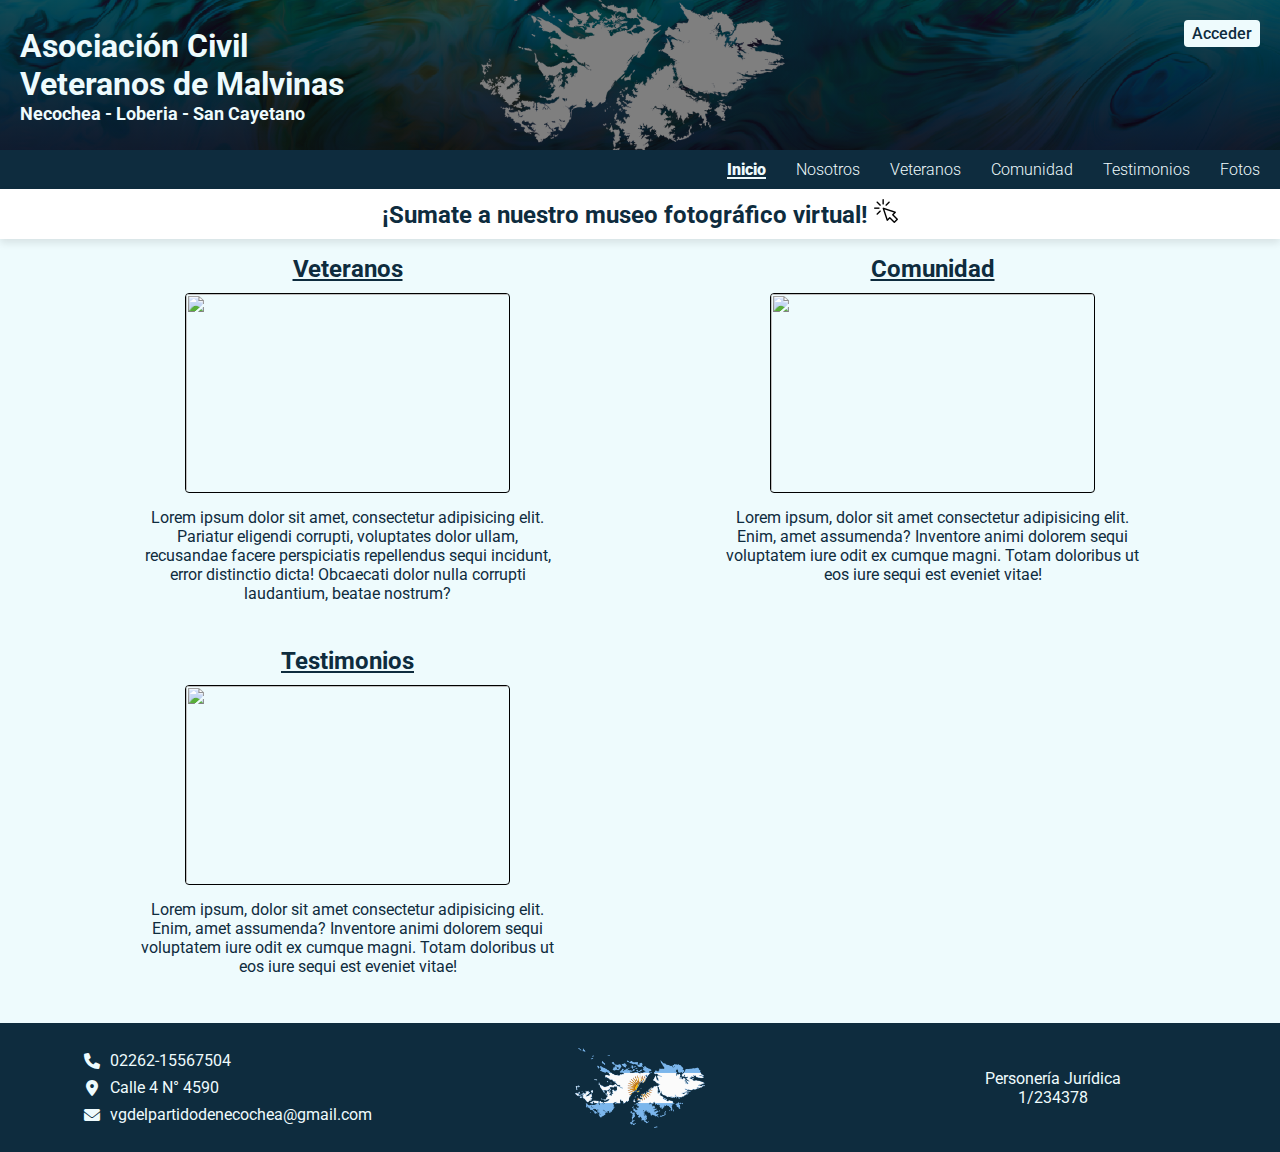
==== index.html @ 57d14de6 "Agregada flecha desplazamiento y links e iconos de banner" ====
<!DOCTYPE html>
<html>

<head>
    <meta charset='utf-8'>
    <meta http-equiv='X-UA-Compatible' content='IE=edge'>
    <title>Centro Veteranos de Malvinas</title>
    <meta name='viewport' content='width=device-width, initial-scale=1'>
    <link rel='stylesheet' type='text/css' media='screen' href='main.css'>
    <script src="script.js"></script>
    <link
        href="https://fonts.googleapis.com/css2?family=Roboto:ital,wght@0,100;0,300;0,400;0,500;0,700;0,900;1,100;1,300;1,400;1,500;1,700;1,900&display=swap"
        rel="stylesheet">
    <link href="https://cdnjs.cloudflare.com/ajax/libs/font-awesome/6.0.0/css/all.min.css" rel="stylesheet">
</head>

<body>
    <header>
        <div class="titulo">
            <h1>Asociación Civil Veteranos de Malvinas</h1>
            <h2>Necochea - Loberia - San Cayetano</h2>
        </div>

        <button id="btn-acceder">Acceder</button>
        <button id="btn-salir">Cerrar sesión</button>
    </header>

    <nav class="navbar div-oscuro">
        <ul>
            <li class="selected">
                <a href="index.html">Inicio</a>
            </li>

            <li>
                <a href="pages/nosotros.html">Nosotros</a>
            </li>

            <li>
                <a href="pages/veteranos.html">Veteranos</a>
            </li>

            <li>
                <a href="pages/comunidad.html">Comunidad</a>
            </li>

            <li>
                <a href="pages/testimonios.html">Testimonios</a>
            </li>

            <li>
                <a href="pages/fotos.html">Fotos</a>
            </li>
        </ul>
    </nav>

    <div class="banner">
        <a href="pages/fotos.html">
        <div class="marquee">
            <span>¡Sumate a nuestro museo fotográfico virtual! <img src="icons/click.png" alt=""></span>
        </div>
        </a>
    </div>

    <main class="main-inicio">
        <section class="section-inicio">
            <a href="pages/veteranos.html">
                <h2>Veteranos</h2>
            </a>
            <div>
                <a href="pages/veteranos.html">
                    <img src="" alt="">
                </a>
                <p>Lorem ipsum dolor sit amet, consectetur adipisicing elit. Pariatur eligendi corrupti, voluptates
                    dolor
                    ullam, recusandae facere perspiciatis repellendus sequi incidunt, error distinctio dicta!
                    Obcaecati
                    dolor nulla corrupti laudantium, beatae nostrum?</p>
            </div>
        </section>
        <section class="section-inicio">
            <a href="pages/comunidad.html">
                <h2>Comunidad</h2>
            </a>
            <div>
                <a href="pages/comunidad.html">
                    <img src="" alt="">
                </a>
                <p>Lorem ipsum, dolor sit amet consectetur adipisicing elit. Enim, amet assumenda? Inventore animi
                    dolorem
                    sequi voluptatem iure odit ex cumque magni. Totam doloribus ut eos iure sequi est eveniet vitae!</p>
            </div>
        </section>

        <section class="section-inicio">
            <a href="pages/testimonios.html">
                <h2>Testimonios</h2>
            </a>
            <div>
                <a href="pages/testimonios.html">
                    <img src="" alt="">
                </a>
                <p>Lorem ipsum, dolor sit amet consectetur adipisicing elit. Enim, amet assumenda? Inventore animi
                    dolorem
                    sequi voluptatem iure odit ex cumque magni. Totam doloribus ut eos iure sequi est eveniet vitae!</p>
            </div>
        </section>
    </main>
    <footer class="div-oscuro">
        <ul class="footer-info">
            <li>
                <i class="fa-solid fa-phone" aria-hidden="true"></i>
                <a href="tel:0226215567504"><span class="sr-only">Teléfono:</span> 02262-15567504</a>
            </li>
            <li>
                <i class="fa-solid fa-location-dot" aria-hidden="true"></i>
                <p><span class="sr-only">Dirección:</span> Calle 4 N° 4590</p>
            </li>
            <li>
                <i class="fa-solid fa-envelope" aria-hidden="true"></i>
                <a href="mailto:vgdelpartidodenecochea@gmail.com"><span class="sr-only">Correo electrónico:</span>
                    vgdelpartidodenecochea@gmail.com</a>
            </li>
        </ul>

        <img src="./img/malvinas-argentina.png" alt="Islas Malvinas con bandera Argentina">

        <p style="align-content: center; text-align: center;">
            Personería Jurídica
            <br>
            1/234378
        </p>
    </footer>
</body>

</html>
---- main.css ----
* { margin: 0; padding: 0; }
*, *::before, *::after { box-sizing: border-box; }

input, button, textarea, select { font: inherit; }

p { text-wrap: pretty; }
h1, h2, h3, h4, h5, h6 { text-wrap: balance; }
a { text-decoration: none; color: inherit; }

img, video, svg { height: auto; max-width: 100%; object-fit: cover;}

:root{
    --bg-light: #eefbfd;
    --bg-dark: #0e2c3e;
    --text-color: #0e2c3e;
    --text-light-color: #eefbfd;
}

html {
    scroll-behavior: smooth;
}

body {
    font-family: 'Roboto', sans-serif;
    color: var(--text-color);
    background-color: var(--bg-light);
    min-height: 100dvh;
    display: flex;
    flex-direction: column;
    max-width: 1920px;
    margin: auto;
}

header {
    width: 100%;
    height: 150px;
    background: linear-gradient(rgba(0, 0, 0, 0.5), rgba(0, 0, 0, 0.5)), url(./img/portada_malvinas.png) center;
    background-size: cover;
    color: var(--text-light-color);
    display: flex;
    justify-content: space-between;
    align-items: center;
    padding: 20px;
}

header h1 {
    max-width: 350px;
}
header h2 {
    font-size: 18px;
}

#btn-salir, #btn-acceder {
    align-self: flex-start;
    color: var(--text-color);
    background-color: var(--bg-light);
    padding-inline: 8px;
    padding-block: 4px;
    border-radius: 4px;
    cursor: pointer;
    font-weight: 500;
    border: 0;
}
#btn-salir:hover, #btn-acceder:hover{
    background-color: #d4f3f9;
}
#btn-salir:active, #btn-acceder:active{
    background-color: var(--bg-dark);
    color: var(--text-light-color);
}
#btn-salir {
    display: none;
}

.navbar {
    display: flex;
    justify-content: space-between;
    align-items: center;
    padding: 10px 20px;
}

.navbar ul {
    list-style: none;
    display: flex;
    gap: 30px;
    width: 100%;
    justify-content: flex-end;
    font-weight: 300;
}

.navbar li a {
    text-decoration: none;
    position: relative;
}

nav a::after {
    content: '';
    position: absolute;
    width: 100%;
    height: 2px;
    bottom: 0;
    left: 0;
    background-color: var(--text-light-color);
    visibility: hidden;
    transform: scaleX(0);
    transition: all 0.3s ease-in-out;
}

nav a:hover::after {
    visibility: visible;
    transform: scaleX(1);
}

.navbar .selected {
    font-weight: 900;
    position: relative;
}

.navbar .selected:hover::before{
    height: 0;
}

.navbar .selected::before {
    content: '';
    position: absolute;
    width: 100%;
    height: 2px;
    bottom: 0;
    left: 0;
    background-color: var(--text-light-color);
}

.div-oscuro{
    background-color: var(--bg-dark);
    color: var(--text-light-color);
}

main {
    flex: 1;
}

.main-inicio {
    display: flex;
    flex-direction: row;
    flex-wrap: wrap;
    align-items: center;
    padding-inline: 55px;
}

/**  Banner **/
.banner {
    width: 100%;
    overflow: hidden;
    background-color: #ffffff;
    padding: 10px;
    box-shadow: 0 4px 8px rgba(0, 0, 0, 0.1);
    cursor: pointer;
}

.marquee {
    width: 100%;
    overflow: hidden;
    white-space: nowrap;
    box-sizing: border-box;
    text-align: center;
}

.marquee span {
    color: #0e2c3e;
    font-size: 24px;
    font-weight: bold;
}

.section-inicio {
    display: flex;
    flex-direction: column;
    align-items: center;
    gap: 10px;
    padding: 10px;
    width: 50%;
    height: 380px;
    margin-block: 6px;
}

.section-inicio h2{
    text-decoration: underline;
}

.section-inicio div {
    max-width: 75%;
    display: flex;
    flex-direction: column;
    align-items: center;
    gap: 10px;
}

.section-inicio img {
    width: 325px;
    height: 200px;
    border: 1px solid black;
    border-radius: 4px;
}

.section-inicio p {
    text-align: center;
}

footer {
    padding: 20px;
    display: grid;
    grid-template-columns: repeat(3, 1fr);
    justify-items: center;
    align-items: center;
}

.footer-info {
    list-style: none;
}

.footer-info li {
    display: flex;
    gap: 8px;
    align-items: center;
    margin-block: 8px;
}

.footer-info i {
    width: 20px;
    text-align: center;
}

footer img {
    width: auto;
    height: 80px;
}

/** Ventana de logueo **/
.overlay {
    position: fixed;
    top: 0;
    left: 0;
    width: 100%;
    height: 100%;
    background-color: rgba(0, 0, 0, 0.80);
    display: flex;
    justify-content: center;
    align-items: center;
    z-index: 1000;
}

.overlay p{
    display: none;
    padding-top: 10px;
    color: red;
}

.popup {
    background-color: #ffffff;
    width: 350px;
    height: 380px;
    padding: 20px;
    border-radius: 8px;
    box-shadow: 0 4px 8px rgba(0, 0, 0, 0.2);
    text-align: center;
    display: flex;
    flex-direction: column;
    justify-content: space-evenly;
    position: relative;
}

.close-pop-up{
    position: absolute;
    top: 0;
    right: 0;
    padding-block: 8px;
    padding-inline: 14px;
    background-color: var(--bg-dark);
    color: var(--text-light-color);
    border: none;
    border-bottom-left-radius: 4px;
    border-top-right-radius: 4px;
    cursor: pointer;
    align-self: center;
}

.popup h2 {
    font-size: 18px;
}

.popup label {
    margin-top: 16px;
    text-align: left;
}

.popup input {
    color: var(--text-color);
    width: 100%;
    padding: 10px;
    border: 1px solid #ccc;
    border-radius: 4px;
}

.popup input:focus {
    outline: 0;
    border-color: var(--bg-dark)
}

.popup a {
    font-size: 14px;
    color: #1f536b;
    text-decoration: none;
}

.popup a:hover {
    text-decoration: underline;
}

#btn-log-in {
    margin-top: 20px;
    padding-block: 12px;
    padding-inline: 18px;
    background-color: var(--bg-dark);
    color: var(--text-light-color);
    border: none;
    border-radius: 4px;
    cursor: pointer;
    align-self: center;
}

.popup button:hover {
    background-color: #1e455b;
}

/* Pagina nosotros */

.main-secundario {
    flex: 1;
    width: 100%;
    display: flex;
    flex-direction: row;
    padding-inline: 50px;
    justify-content: space-evenly;
}

.selectors{
    width: 150px;
    margin-block: 20px;
    display: flex;
    flex-direction: column;
    gap: 20px;
    margin-right: 10px;
    position: relative;
}

.selectors:after {
    content: '';
    position: absolute;
    width: 2px;
    height: 100%;
    right: -20px;
    background-color: var(--bg-dark);
}

.btn-editar {
    background-color: var(--text-color);
    color: var(--bg-light);
    padding-inline: 8px;
    padding-block: 8px;
    border-radius: 4px;
    cursor: pointer;
    font-weight: 500;
    border: 0;
    display: none;
}

.btn-subir {
    display: none;
    position: fixed;
    bottom: 150px;
    left: 250px;
    padding-block: 8px;
    padding-inline: 14px;
    background-color: var(--bg-dark);
    color: var(--text-light-color);
    border: none;
    border-bottom-left-radius: 4px;
    border-top-right-radius: 4px;
    cursor: pointer;
    align-self: center;
}

.section-secundaria{
    width: 65%;
    display: flex;
    flex-direction: column;
    margin-block: 20px;
    padding-inline: 10px;
    gap: 32px;
}

.section-secundaria h2{
    margin-bottom: 10px;
}

.article-secundaria {
    margin-bottom: 16px;
}

.text-secundaria p{
    margin-bottom: 5px;
}

/* Pagina Fotos */

.fotos-album {
    display: flex;
    flex-wrap: wrap;
    gap: 16px;
}

.fotos-album img {
    height: 120px;
    width: 120px;
    border-radius: 5px;
    cursor: pointer;
}

.fotos-album img:hover {
    border: 1px solid var(--bg-dark);
}
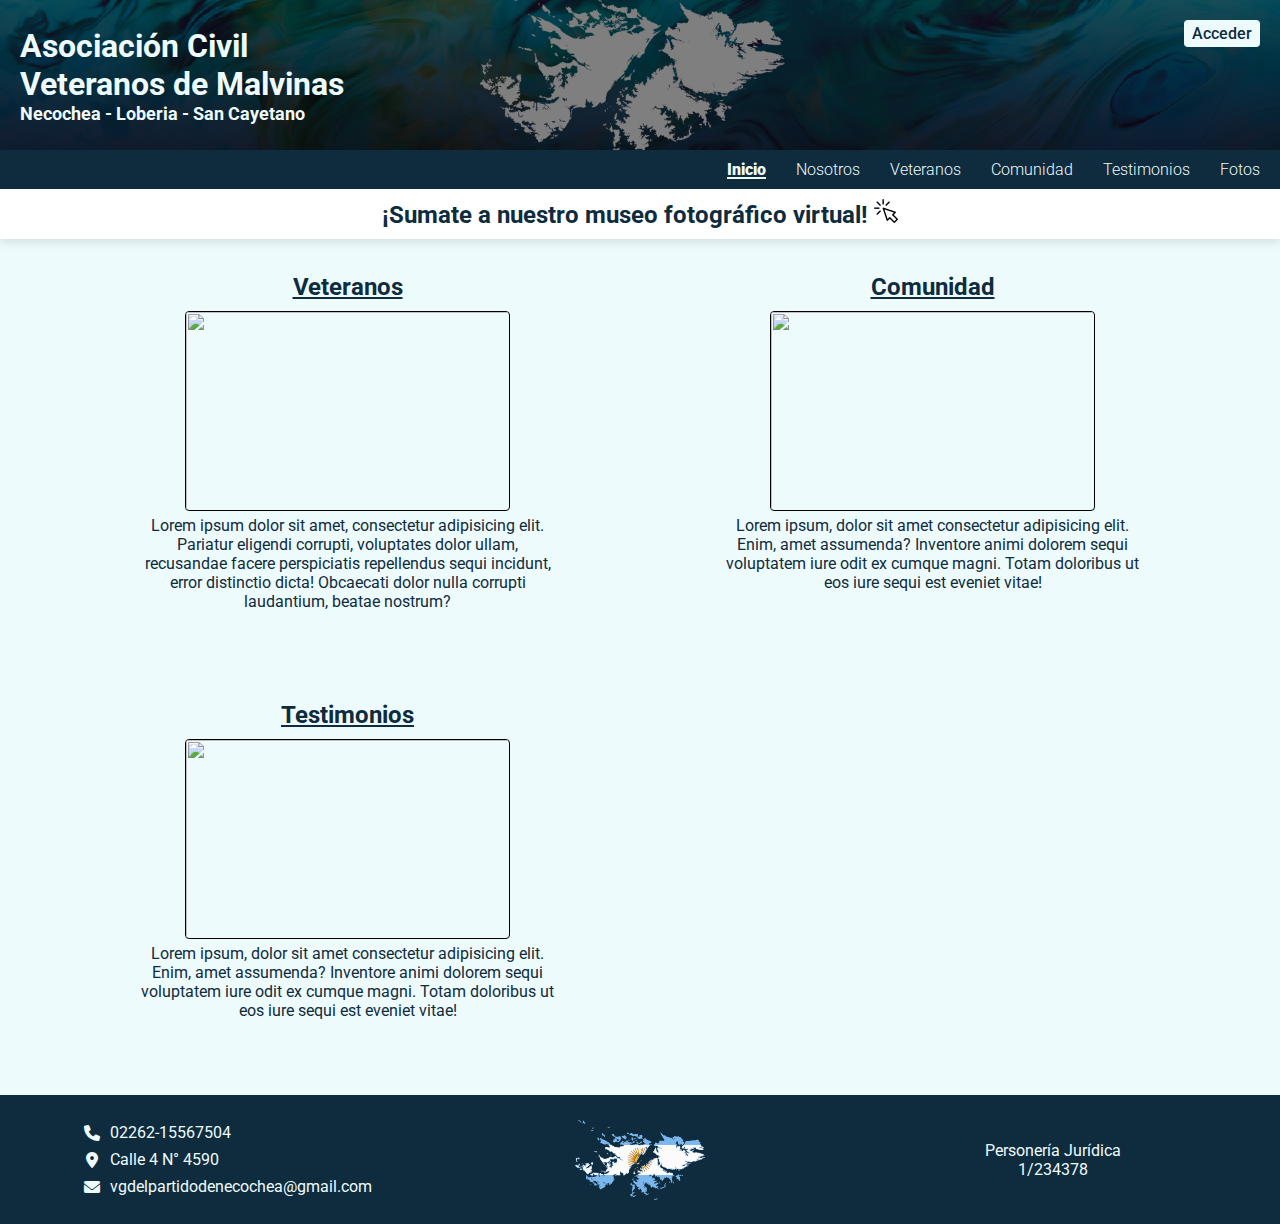
==== commit 19fcb35b: "pagina inicio responsive" ====
--- a/index.html
+++ b/index.html
@@ -23,6 +23,10 @@
 
         <button id="btn-acceder">Acceder</button>
         <button id="btn-salir">Cerrar sesión</button>
+
+        <button id="menu-hamburguesa">
+            <i class="fa-solid fa-bars"></i>
+        </button>
     </header>
 
     <nav class="navbar div-oscuro">
@@ -130,6 +134,7 @@
             1/234378
         </p>
     </footer>
+    <script src="./responsive.js"></script>
 </body>
 
 </html>--- a/main.css
+++ b/main.css
@@ -1,15 +1,48 @@
-* { margin: 0; padding: 0; }
-*, *::before, *::after { box-sizing: border-box; }
-
-input, button, textarea, select { font: inherit; }
-
-p { text-wrap: pretty; }
-h1, h2, h3, h4, h5, h6 { text-wrap: balance; }
-a { text-decoration: none; color: inherit; }
-
-img, video, svg { height: auto; max-width: 100%; object-fit: cover;}
-
-:root{
+* {
+    margin: 0;
+    padding: 0;
+}
+
+*,
+*::before,
+*::after {
+    box-sizing: border-box;
+}
+
+input,
+button,
+textarea,
+select {
+    font: inherit;
+}
+
+p {
+    text-wrap: pretty;
+}
+
+h1,
+h2,
+h3,
+h4,
+h5,
+h6 {
+    text-wrap: balance;
+}
+
+a {
+    text-decoration: none;
+    color: inherit;
+}
+
+img,
+video,
+svg {
+    height: auto;
+    max-width: 100%;
+    object-fit: cover;
+}
+
+:root {
     --bg-light: #eefbfd;
     --bg-dark: #0e2c3e;
     --text-color: #0e2c3e;
@@ -46,11 +79,13 @@
 header h1 {
     max-width: 350px;
 }
+
 header h2 {
     font-size: 18px;
 }
 
-#btn-salir, #btn-acceder {
+#btn-salir,
+#btn-acceder {
     align-self: flex-start;
     color: var(--text-color);
     background-color: var(--bg-light);
@@ -61,13 +96,18 @@
     font-weight: 500;
     border: 0;
 }
-#btn-salir:hover, #btn-acceder:hover{
+
+#btn-salir:hover,
+#btn-acceder:hover {
     background-color: #d4f3f9;
 }
-#btn-salir:active, #btn-acceder:active{
-    background-color: var(--bg-dark);
-    color: var(--text-light-color);
-}
+
+#btn-salir:active,
+#btn-acceder:active {
+    background-color: var(--bg-dark);
+    color: var(--text-light-color);
+}
+
 #btn-salir {
     display: none;
 }
@@ -116,7 +156,7 @@
     position: relative;
 }
 
-.navbar .selected:hover::before{
+.navbar .selected:hover::before {
     height: 0;
 }
 
@@ -130,7 +170,7 @@
     background-color: var(--text-light-color);
 }
 
-.div-oscuro{
+.div-oscuro {
     background-color: var(--bg-dark);
     color: var(--text-light-color);
 }
@@ -179,10 +219,10 @@
     padding: 10px;
     width: 50%;
     height: 380px;
-    margin-block: 6px;
-}
-
-.section-inicio h2{
+    margin-block: 24px;
+}
+
+.section-inicio h2 {
     text-decoration: underline;
 }
 
@@ -191,7 +231,6 @@
     display: flex;
     flex-direction: column;
     align-items: center;
-    gap: 10px;
 }
 
 .section-inicio img {
@@ -235,7 +274,8 @@
 }
 
 /** Ventana de logueo **/
-.overlay {
+.overlay,
+.popup-imagen {
     position: fixed;
     top: 0;
     left: 0;
@@ -248,14 +288,14 @@
     z-index: 1000;
 }
 
-.overlay p{
+.overlay p {
     display: none;
     padding-top: 10px;
     color: red;
 }
 
 .popup {
-    background-color: #ffffff;
+    background-color: var(--bg-light);
     width: 350px;
     height: 380px;
     padding: 20px;
@@ -268,7 +308,7 @@
     position: relative;
 }
 
-.close-pop-up{
+.close-pop-up {
     position: absolute;
     top: 0;
     right: 0;
@@ -294,15 +334,15 @@
 
 .popup input {
     color: var(--text-color);
+    background-color: inherit;
     width: 100%;
     padding: 10px;
-    border: 1px solid #ccc;
+    border: 1px solid var(--text-color);
     border-radius: 4px;
 }
 
 .popup input:focus {
-    outline: 0;
-    border-color: var(--bg-dark)
+    outline: 1px solid var(--text-color);
 }
 
 .popup a {
@@ -342,7 +382,7 @@
     justify-content: space-evenly;
 }
 
-.selectors{
+.selectors {
     width: 150px;
     margin-block: 20px;
     display: flex;
@@ -389,7 +429,7 @@
     align-self: center;
 }
 
-.section-secundaria{
+.section-secundaria {
     width: 65%;
     display: flex;
     flex-direction: column;
@@ -398,7 +438,7 @@
     gap: 32px;
 }
 
-.section-secundaria h2{
+.section-secundaria h2 {
     margin-bottom: 10px;
 }
 
@@ -406,7 +446,7 @@
     margin-bottom: 16px;
 }
 
-.text-secundaria p{
+.text-secundaria p {
     margin-bottom: 5px;
 }
 
@@ -427,4 +467,202 @@
 
 .fotos-album img:hover {
     border: 1px solid var(--bg-dark);
+}
+
+.expand-image {
+    position: fixed;
+    border-radius: 10px;
+    z-index: 2;
+    top: 50%;
+    left: 50%;
+    transform: translate(-50%, -50%);
+}
+
+.expand-image img {
+    border-radius: inherit;
+    width: inherit;
+    height: inherit;
+    object-fit: contain;
+    max-height: 90vh;
+}
+
+.close-expand{
+    font-weight: 900;
+    position: absolute;
+    top: 0;
+    right: 0;
+    padding-block: 8px;
+    padding-inline: 14px;
+    background-color: var(--bg-dark);
+    color: var(--text-light-color);
+    border: none;
+    border-bottom-left-radius: 4px;
+    border-top-right-radius: 4px;
+    cursor: pointer;
+}
+
+/* Formulario subida imagen */
+
+.popup-imagen-content {
+    position: relative;
+    background-color: var(--bg-light);
+    padding: 30px;
+    border-radius: 10px;
+    box-shadow: 0 4px 8px rgba(0, 0, 0, 0.1);
+    max-width: 500px;
+    width: 100%;
+}
+
+.popup-imagen-content h2 {
+    margin-top: 0;
+    text-align: center;
+}
+
+.popup-imagen-content label {
+    display: block;
+    margin: 10px 0 5px;
+}
+
+.popup-imagen-content .input-field {
+    width: 100%;
+    padding: 10px;
+    margin-bottom: 15px;
+    border: 1px solid #1b99bf;
+    border-radius: 5px;
+    box-sizing: border-box;
+}
+
+.popup-imagen-content button[type="submit"] {
+    padding: 10px;
+    border: none;
+    cursor: pointer;
+    width: 100%;
+    text-align: center;
+    margin-top: 20px;
+    padding-block: 12px;
+    padding-inline: 18px;
+    background-color: var(--bg-dark);
+    color: var(--text-light-color);
+    border-radius: 4px;
+}
+
+.popup-imagen-content input {
+    color: var(--text-color);
+    width: 100%;
+    padding: 10px;
+    border: 1px solid var(--text-color);
+    border-radius: 4px;
+    background-color: inherit;
+}
+
+.popup-imagen-content input:focus {
+    outline: 1px solid var(--text-color);
+}
+
+.popup-imagen-content textarea {
+    width: 100%;
+    height: 4rem;
+    background-color: var(--bg-light);
+    border: 1px solid var(--text-color);
+    border-radius: 4px;
+}
+
+.popup-imagen-content textarea:focus {
+    outline: 1px solid var(--text-color);
+    border: 1px solid var(--text-color);
+}
+
+.close-imagen-btn {
+    font-weight: 900;
+    position: absolute;
+    top: 0;
+    right: 0;
+    padding-block: 8px;
+    padding-inline: 14px;
+    background-color: var(--bg-dark);
+    color: var(--text-light-color);
+    border: none;
+    border-bottom-left-radius: 4px;
+    border-top-right-radius: 4px;
+    cursor: pointer;
+}
+
+.close-imagen-btn:hover {
+    background-color: #1e455b;
+}
+
+#menu-hamburguesa {
+    display: none;
+}
+
+/* Inicio responsive */
+@media (width < 600px) {
+    #menu-hamburguesa {
+        display: block;
+        width: 46px;
+        height: 46px;
+        position: absolute;
+        right: 20px;
+        top: 80px;
+        font-size: 40px;
+        text-align: center;
+        color: var(--bg-dark);
+        background-color: var(--bg-light);
+        border: 0;
+        border-radius: 4px;
+    }
+
+    nav.show {
+        display: block;
+        padding-top: 24px;
+        height: 100em;
+    }
+
+    .navbar {
+        display: none;
+        position: absolute;
+        width: 100%;
+        top: 150px;
+        height: 100%;
+        align-items: flex-start;
+    }
+
+    .navbar ul {
+        list-style: none;
+        display: flex;
+        gap: 30px;
+        width: 100%;
+        font-weight: 300;
+        flex-direction: column;
+        align-items: flex-end;
+    }
+
+    .main-inicio {
+        padding-inline: revert;
+    }
+
+    .section-inicio {
+        flex-direction: column;
+        padding: revert;
+        width: revert;
+        height: revert;
+        margin-block: 24px;
+    }
+
+    .marquee span {
+        font-size: revert;
+    }
+
+    footer {
+        padding: 20px;
+        gap: 16px;
+        display: flex;
+        justify-items: center;
+        align-items: center;
+        flex-direction: column;
+    }
+
+    .footer-info {
+        place-items: center;
+    }
 }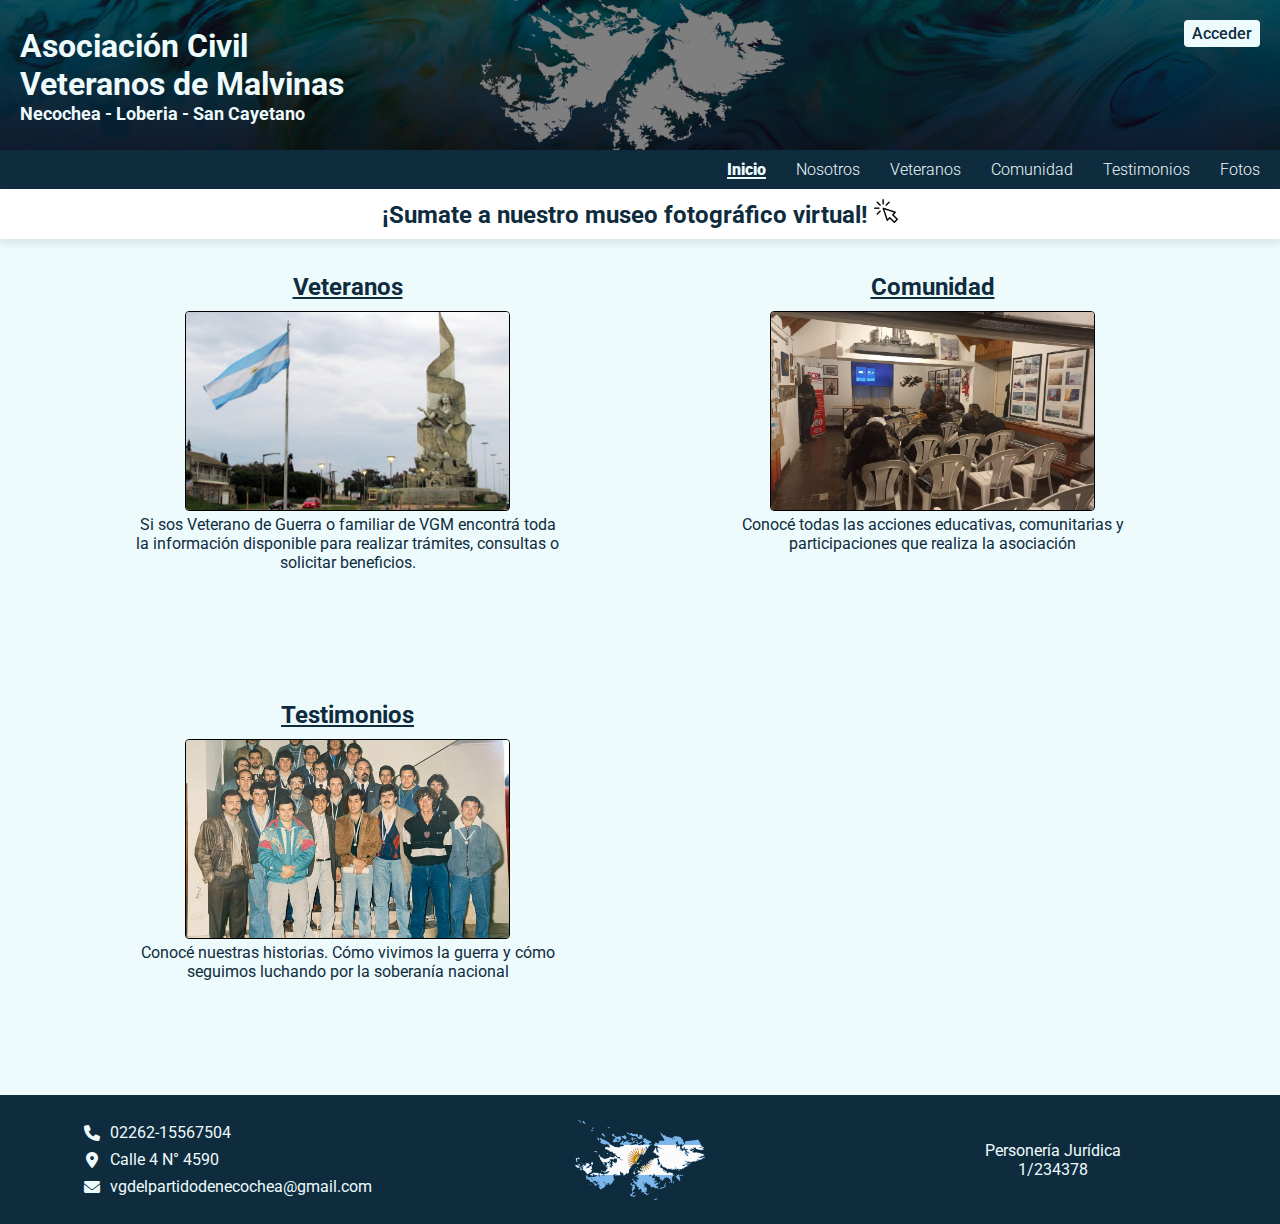
==== commit 822e3f73: "Terminado de pagina inicio" ====
--- a/index.html
+++ b/index.html
@@ -59,9 +59,9 @@
 
     <div class="banner">
         <a href="pages/fotos.html">
-        <div class="marquee">
-            <span>¡Sumate a nuestro museo fotográfico virtual! <img src="icons/click.png" alt=""></span>
-        </div>
+            <div class="marquee">
+                <span>¡Sumate a nuestro museo fotográfico virtual! <img src="icons/click.png" alt=""></span>
+            </div>
         </a>
     </div>
 
@@ -72,13 +72,12 @@
             </a>
             <div>
                 <a href="pages/veteranos.html">
-                    <img src="" alt="">
+                    <img src="img/inicio/monumento_neco_2.jpg" alt="">
                 </a>
-                <p>Lorem ipsum dolor sit amet, consectetur adipisicing elit. Pariatur eligendi corrupti, voluptates
-                    dolor
-                    ullam, recusandae facere perspiciatis repellendus sequi incidunt, error distinctio dicta!
-                    Obcaecati
-                    dolor nulla corrupti laudantium, beatae nostrum?</p>
+                <p>
+                    Si sos Veterano de Guerra o familiar de VGM encontrá toda la información disponible para realizar
+                    trámites, consultas o solicitar beneficios.
+                </p>
             </div>
         </section>
         <section class="section-inicio">
@@ -87,11 +86,11 @@
             </a>
             <div>
                 <a href="pages/comunidad.html">
-                    <img src="" alt="">
+                    <img src="/img/charla_2.jpg" alt="">
                 </a>
-                <p>Lorem ipsum, dolor sit amet consectetur adipisicing elit. Enim, amet assumenda? Inventore animi
-                    dolorem
-                    sequi voluptatem iure odit ex cumque magni. Totam doloribus ut eos iure sequi est eveniet vitae!</p>
+                <p>
+                    Conocé todas las acciones educativas, comunitarias y participaciones que realiza la asociación
+                </p>
             </div>
         </section>
 
@@ -101,11 +100,11 @@
             </a>
             <div>
                 <a href="pages/testimonios.html">
-                    <img src="" alt="">
+                    <img src="img/inicio/veteranos_de_malvinas_v2.png" alt="">
                 </a>
-                <p>Lorem ipsum, dolor sit amet consectetur adipisicing elit. Enim, amet assumenda? Inventore animi
-                    dolorem
-                    sequi voluptatem iure odit ex cumque magni. Totam doloribus ut eos iure sequi est eveniet vitae!</p>
+                <p>
+                    Conocé nuestras historias. Cómo vivimos la guerra y cómo seguimos luchando por la soberanía nacional
+                </p>
             </div>
         </section>
     </main>
--- a/main.css
+++ b/main.css
@@ -440,6 +440,8 @@
 
 .section-secundaria h2 {
     margin-bottom: 10px;
+    margin-top: 30px;
+    text-decoration: underline;
 }
 
 .article-secundaria {
@@ -593,6 +595,42 @@
 
 #menu-hamburguesa {
     display: none;
+}
+
+.button-link {
+    display: inline-block;
+    margin-top: 20px;
+    margin-left: 20px;
+    padding-inline: 18px;
+    background-color: var(--bg-dark);
+    color: var(--text-light-color);
+    border: none;
+    border-radius: 4px;
+    cursor: pointer;
+    text-align: center;
+    width: 60px;
+}
+
+.button-wrapper {
+    display: flex;
+    justify-content: flex-end;
+    margin-top: 10px;
+}
+
+.btn-div {
+    display: flex;
+    justify-content: flex-end
+}
+
+.text-secundaria h3{
+    font-size: 22px;
+    margin-bottom: 10px;
+    margin-top: 10px;
+}
+
+.text-secundaria img{
+    width: 300px;
+    height: 200px;
 }
 
 /* Inicio responsive */
@@ -665,4 +703,5 @@
     .footer-info {
         place-items: center;
     }
+
 }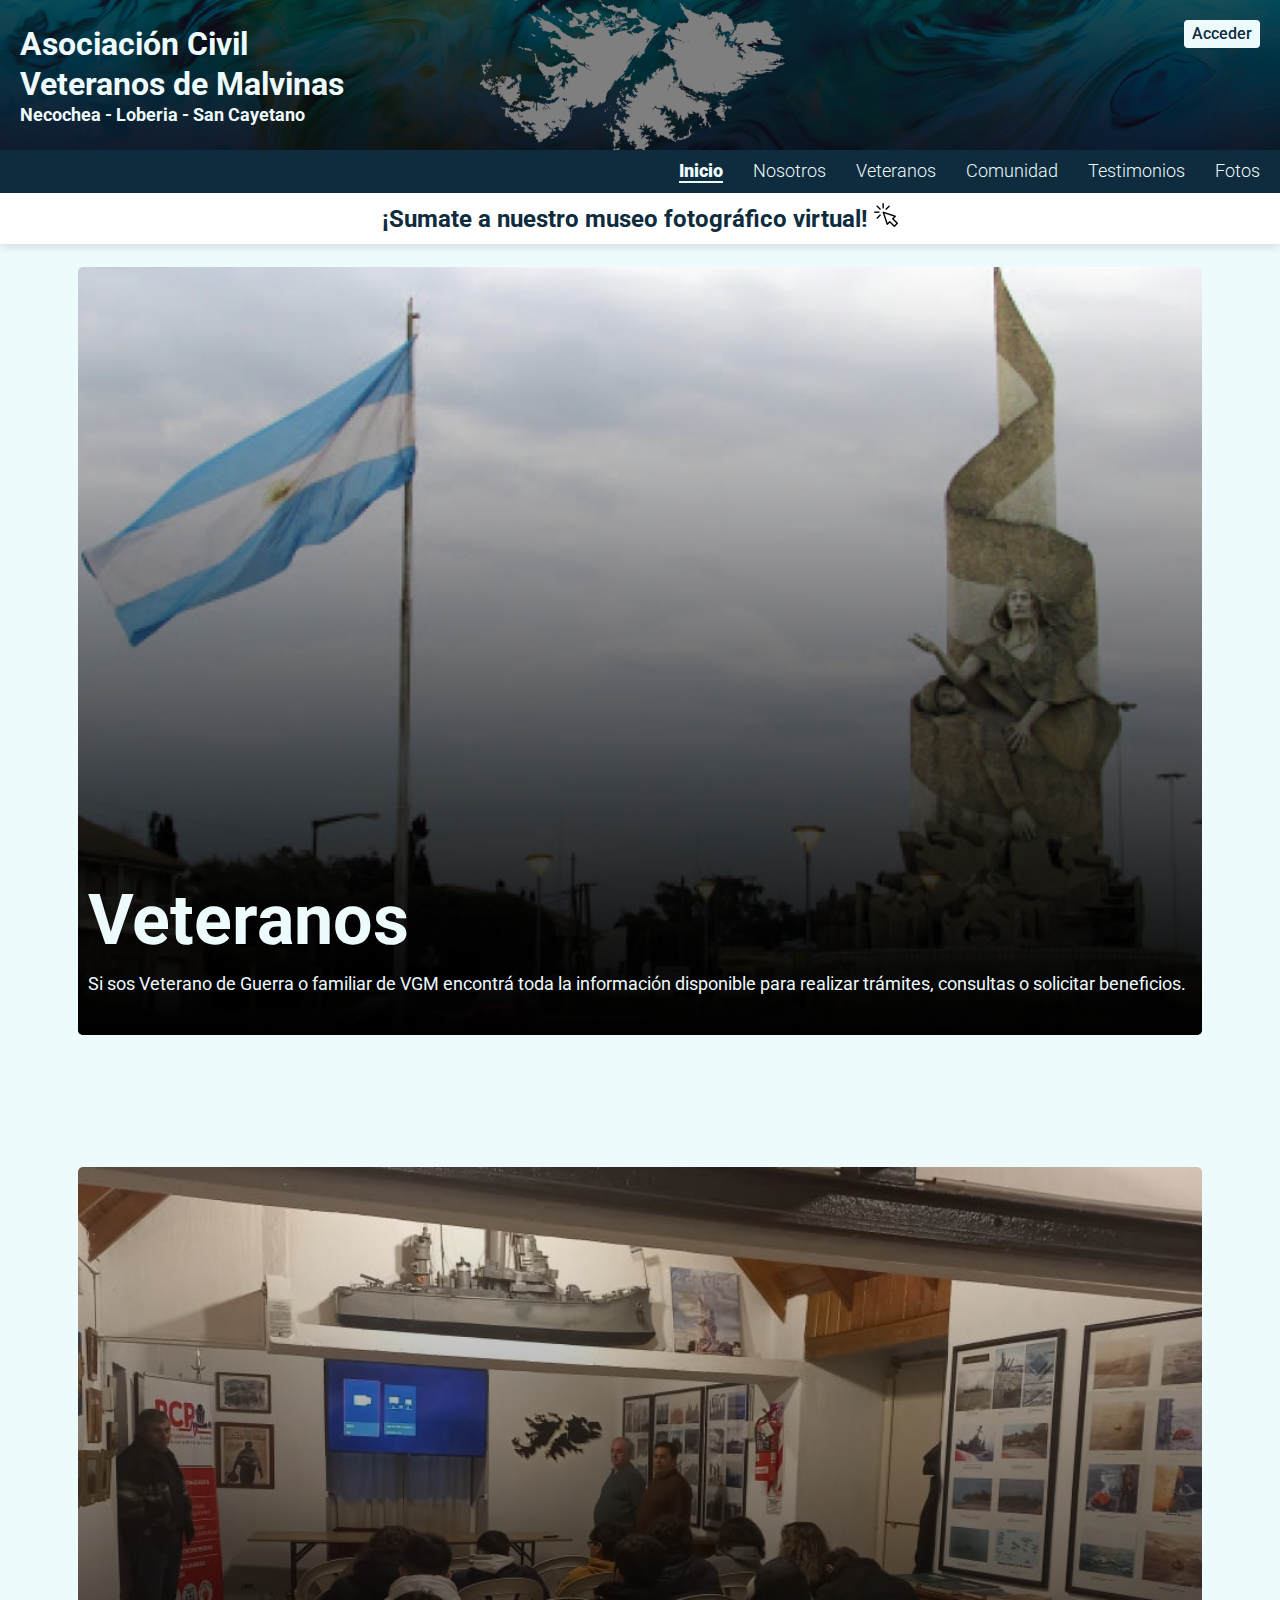
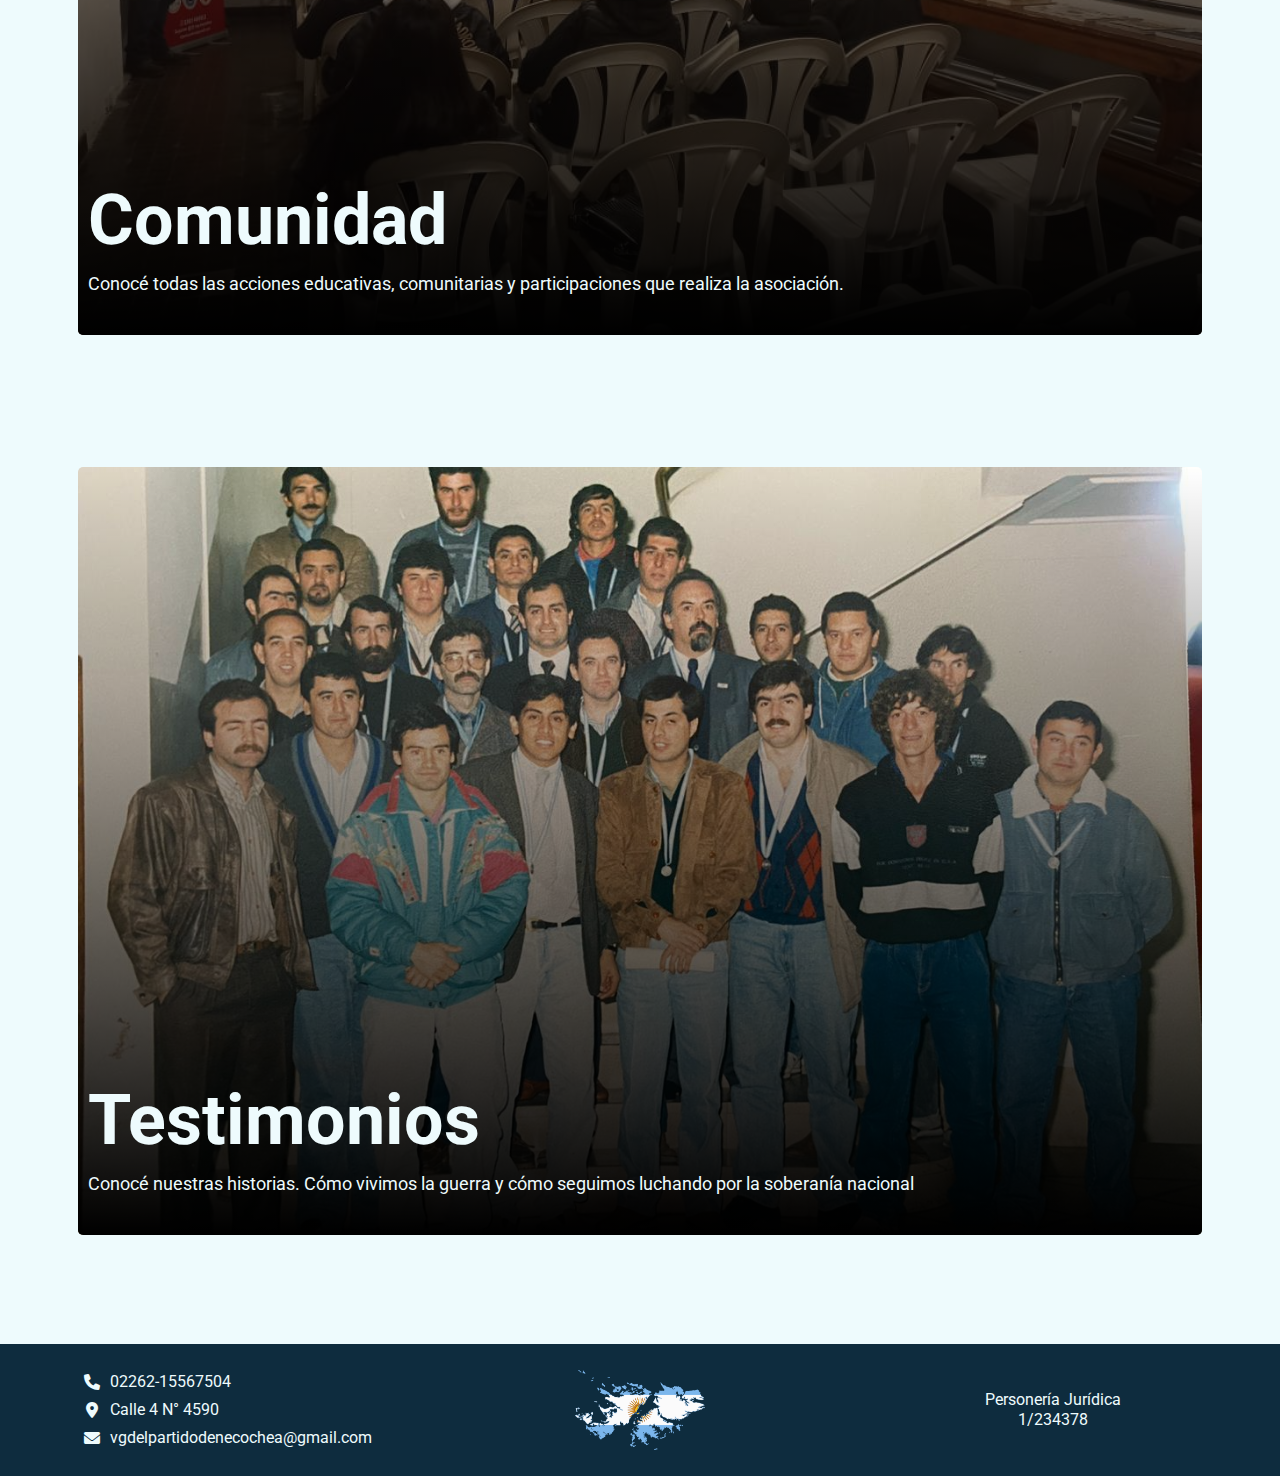
==== commit dc74f711: "cambios en pagina inicio, hover galeria de fotos, y formulario de subir foto" ====
--- a/index.html
+++ b/index.html
@@ -67,45 +67,37 @@
 
     <main class="main-inicio">
         <section class="section-inicio">
-            <a href="pages/veteranos.html">
+            <a class="container" href="pages/veteranos.html">
+                <img src="img/inicio/monumento_neco_2.jpg"
+                    alt="">
                 <h2>Veteranos</h2>
-            </a>
-            <div>
-                <a href="pages/veteranos.html">
-                    <img src="img/inicio/monumento_neco_2.jpg" alt="">
-                </a>
                 <p>
                     Si sos Veterano de Guerra o familiar de VGM encontrá toda la información disponible para realizar
                     trámites, consultas o solicitar beneficios.
                 </p>
-            </div>
+            </a>
         </section>
+        
         <section class="section-inicio">
-            <a href="pages/comunidad.html">
+            <a class="container" href="pages/comunidad.html">
+                <img src="img/inicio/charla_2.jpg"
+                    alt="">
                 <h2>Comunidad</h2>
+                <p>
+                    Conocé todas las acciones educativas, comunitarias y participaciones que realiza la asociación.
+                </p>
             </a>
-            <div>
-                <a href="pages/comunidad.html">
-                    <img src="/img/charla_2.jpg" alt="">
-                </a>
-                <p>
-                    Conocé todas las acciones educativas, comunitarias y participaciones que realiza la asociación
-                </p>
-            </div>
         </section>
 
         <section class="section-inicio">
-            <a href="pages/testimonios.html">
+            <a class="container" href="pages/testimonios.html">
+                <img src="img/inicio/veteranos_de_malvinas_v2.png"
+                    alt="">
                 <h2>Testimonios</h2>
-            </a>
-            <div>
-                <a href="pages/testimonios.html">
-                    <img src="img/inicio/veteranos_de_malvinas_v2.png" alt="">
-                </a>
                 <p>
                     Conocé nuestras historias. Cómo vivimos la guerra y cómo seguimos luchando por la soberanía nacional
                 </p>
-            </div>
+            </a>
         </section>
     </main>
     <footer class="div-oscuro">
--- a/main.css
+++ b/main.css
@@ -62,6 +62,7 @@
     flex-direction: column;
     max-width: 1920px;
     margin: auto;
+    line-height: 1.25;
 }
 
 header {
@@ -126,6 +127,7 @@
     width: 100%;
     justify-content: flex-end;
     font-weight: 300;
+    font-size: large;
 }
 
 .navbar li a {
@@ -212,36 +214,71 @@
 }
 
 .section-inicio {
-    display: flex;
-    flex-direction: column;
-    align-items: center;
-    gap: 10px;
-    padding: 10px;
-    width: 50%;
-    height: 380px;
-    margin-block: 24px;
+    padding: 2%;
+    width: 100%;
+    height: 100vh;
+}
+
+section-inicio:nth-child(even) {
+    background-color: #051e41;
+}
+
+a.container {
+    position: relative;
+    display: block;
+    height: 90%;
+    /* width: 90%; */
+    border-radius: 5px;
+    transition: box-shadow .3s ease;
+    color: var(--text-light-color);
+    overflow: hidden;
+}
+
+a.container:after {
+    content: '';
+    position: absolute;
+    background: linear-gradient(0deg, rgb(0 0 0) 0%, rgb(0 0 0 / 0%) 100%);
+    height: 100%;
+    width: 100%;
+    top: 0;
+    left: 0;
+}
+
+a.container:hover {
+    box-shadow: 4px 4px 6px 4px #1b99bf;
+}
+
+a.container:hover > img {
+    scale: 1.08;
 }
 
 .section-inicio h2 {
-    text-decoration: underline;
-}
-
-.section-inicio div {
-    max-width: 75%;
-    display: flex;
-    flex-direction: column;
-    align-items: center;
+    /* text-decoration: underline; */
+    font-size: 70px;
+    position: absolute;
+    z-index: 10;
+    bottom: 70px;
+    left: 10px;
 }
 
 .section-inicio img {
-    width: 325px;
-    height: 200px;
-    border: 1px solid black;
-    border-radius: 4px;
+    /* border: 1px solid black; */
+    width: 100%;
+    height: 100%;
+    border-radius: 4px;
+    position: relative;
+    z-index: 0;
+    transition: scale .3s ease;
 }
 
 .section-inicio p {
-    text-align: center;
+    /* text-align: center; */
+    position: absolute;
+    z-index: 10;
+    bottom: 2px;
+    height: 60px;
+    left: 10px;
+    font-size: large;
 }
 
 footer {
@@ -401,6 +438,10 @@
     background-color: var(--bg-dark);
 }
 
+.selectors a:hover {
+    font-weight: bold;
+}
+
 .btn-editar {
     background-color: var(--text-color);
     color: var(--bg-light);
@@ -465,10 +506,12 @@
     width: 120px;
     border-radius: 5px;
     cursor: pointer;
+    transition: all .3s ease;
 }
 
 .fotos-album img:hover {
-    border: 1px solid var(--bg-dark);
+    scale: 1.1;
+    box-shadow: 1px 1px 10px 1px var(--bg-dark);
 }
 
 .expand-image {
@@ -505,6 +548,13 @@
 
 /* Formulario subida imagen */
 
+.form-fotos {
+    display: flex;
+    flex-direction: column;
+    padding-inline: 12px;
+    font-weight: bold;
+}
+
 .popup-imagen-content {
     position: relative;
     background-color: var(--bg-light);
@@ -517,28 +567,14 @@
 
 .popup-imagen-content h2 {
     margin-top: 0;
+    margin-bottom: 20px;
     text-align: center;
-}
-
-.popup-imagen-content label {
-    display: block;
-    margin: 10px 0 5px;
-}
-
-.popup-imagen-content .input-field {
-    width: 100%;
-    padding: 10px;
-    margin-bottom: 15px;
-    border: 1px solid #1b99bf;
-    border-radius: 5px;
-    box-sizing: border-box;
 }
 
 .popup-imagen-content button[type="submit"] {
     padding: 10px;
     border: none;
     cursor: pointer;
-    width: 100%;
     text-align: center;
     margin-top: 20px;
     padding-block: 12px;
@@ -546,6 +582,7 @@
     background-color: var(--bg-dark);
     color: var(--text-light-color);
     border-radius: 4px;
+    align-self: center;
 }
 
 .popup-imagen-content input {
@@ -555,6 +592,7 @@
     border: 1px solid var(--text-color);
     border-radius: 4px;
     background-color: inherit;
+    margin-bottom: 20px;
 }
 
 .popup-imagen-content input:focus {
@@ -567,11 +605,22 @@
     background-color: var(--bg-light);
     border: 1px solid var(--text-color);
     border-radius: 4px;
+    margin-bottom: 20px;
 }
 
 .popup-imagen-content textarea:focus {
     outline: 1px solid var(--text-color);
     border: 1px solid var(--text-color);
+}
+
+::file-selector-button {
+    color: var(--text-color);
+    background-color: var(--bg-light);
+    border: 1px solid var(--text-color);
+    border-radius: 4px;
+    cursor: pointer;
+    font-weight: bold;
+    padding: 2px;
 }
 
 .close-imagen-btn {
@@ -650,19 +699,30 @@
         border-radius: 4px;
     }
 
+    @keyframes show {
+        from {
+            left: 100vw;
+        }
+    
+        to {
+            left: 0;
+        }
+    }
+
     nav.show {
         display: block;
+        z-index: 100;
         padding-top: 24px;
-        height: 100em;
+        width: 100vw;
+        height: 100vh;
+        top: 150px;
+        left: 0;
+        animation: show .3s;
     }
 
     .navbar {
         display: none;
         position: absolute;
-        width: 100%;
-        top: 150px;
-        height: 100%;
-        align-items: flex-start;
     }
 
     .navbar ul {
@@ -673,6 +733,7 @@
         font-weight: 300;
         flex-direction: column;
         align-items: flex-end;
+        font-size: xx-large;
     }
 
     .main-inicio {
@@ -681,10 +742,18 @@
 
     .section-inicio {
         flex-direction: column;
-        padding: revert;
+        /* padding: revert; */
         width: revert;
         height: revert;
         margin-block: 24px;
+    }
+
+    .section-inicio h2 {
+        font-size: xxx-large;
+    }
+
+    .section-inicio p {
+        font-size: medium;
     }
 
     .marquee span {
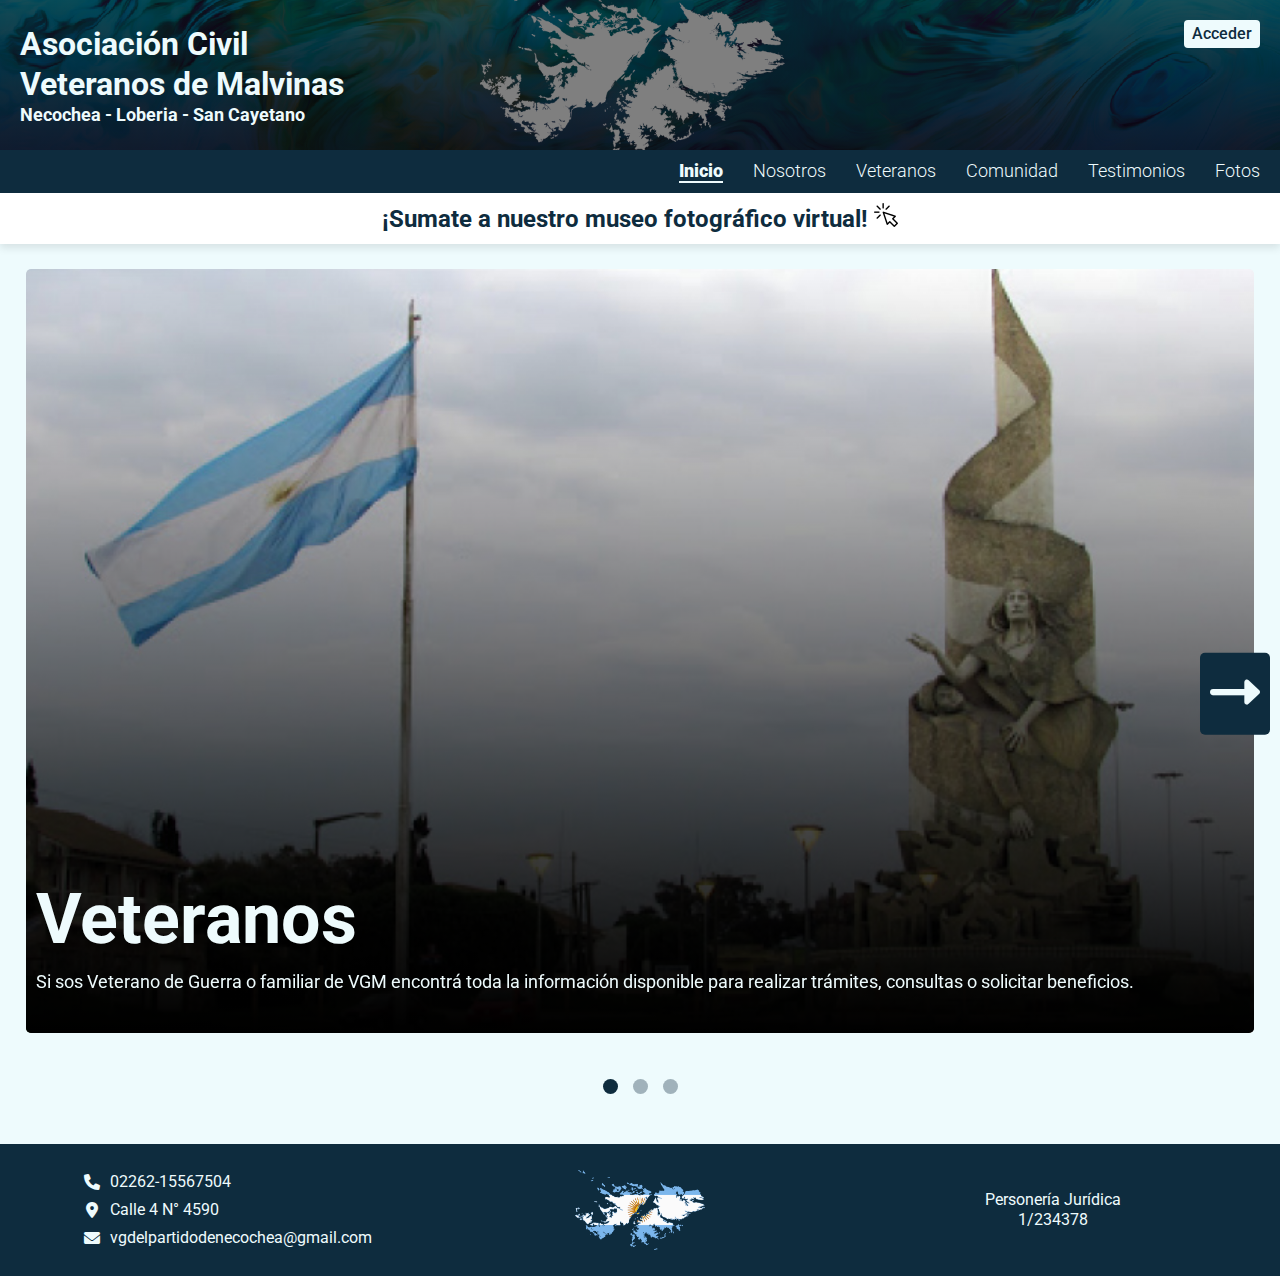
==== commit eddb664e: "agregado carrusel de pagina inicio" ====
--- a/index.html
+++ b/index.html
@@ -76,9 +76,15 @@
                     trámites, consultas o solicitar beneficios.
                 </p>
             </a>
+            <button class="car-btn next" aria-label="Ir a la sección siguiente">
+                <i class="fa-solid fa-right-long"></i>
+            </button>
         </section>
         
         <section class="section-inicio">
+            <button class="car-btn prev" aria-label="Ir a la sección anterior">
+                <i class="fa-solid fa-left-long"></i>
+            </button>
             <a class="container" href="pages/comunidad.html">
                 <img src="img/inicio/charla_2.jpg"
                     alt="">
@@ -87,9 +93,15 @@
                     Conocé todas las acciones educativas, comunitarias y participaciones que realiza la asociación.
                 </p>
             </a>
+            <button class="car-btn next" aria-label="Ir a la sección siguiente">
+                <i class="fa-solid fa-right-long"></i>
+            </button>
         </section>
 
         <section class="section-inicio">
+            <button class="car-btn prev" aria-label="Ir a la sección anterior">
+                <i class="fa-solid fa-left-long"></i>
+            </button>
             <a class="container" href="pages/testimonios.html">
                 <img src="img/inicio/veteranos_de_malvinas_v2.png"
                     alt="">
@@ -99,6 +111,8 @@
                 </p>
             </a>
         </section>
+
+        <div class="carousel-indicators"></div>
     </main>
     <footer class="div-oscuro">
         <ul class="footer-info">
@@ -126,6 +140,7 @@
         </p>
     </footer>
     <script src="./responsive.js"></script>
+    <script src="./carrusel.js"></script>
 </body>
 
 </html>--- a/main.css
+++ b/main.css
@@ -183,10 +183,12 @@
 
 .main-inicio {
     display: flex;
-    flex-direction: row;
-    flex-wrap: wrap;
-    align-items: center;
-    padding-inline: 55px;
+    /* flex-direction: row;
+    flex-wrap: wrap; */
+    /* padding-inline: 55px; */
+    overflow: hidden; /* Oculta los elementos fuera del viewport */
+    scroll-snap-type: x mandatory; /* Habilita el "snap" al deslizar */
+    position: relative;
 }
 
 /**  Banner **/
@@ -217,12 +219,42 @@
     padding: 2%;
     width: 100%;
     height: 100vh;
+    position: relative;
+    scroll-snap-align: start; /* Alinea el scroll con el inicio de cada sección */
+    flex: 0 0 100%;
 }
 
 section-inicio:nth-child(even) {
     background-color: #051e41;
 }
 
+.car-btn {
+    position: absolute;
+    top: 50%;
+    transform: translateY(-50%);
+    padding: 10px 10px;
+    font-size: 50px;
+    background-color: var(--bg-dark);
+    color: var(--bg-light);
+    border: none;
+    border-radius: 5px;
+    cursor: pointer;
+    z-index: 200;
+}
+
+.prev {
+    left: 10px; /* Botón anterior a la izquierda */
+}
+
+.next {
+    right: 10px; /* Botón siguiente a la derecha */
+}
+
+/* Oculta el botón "prev" en la primera sección y "next" en la última */
+.section-inicio:first-child .prev,
+.section-inicio:last-child .next {
+    display: none;
+}
 a.container {
     position: relative;
     display: block;
@@ -245,7 +277,7 @@
 }
 
 a.container:hover {
-    box-shadow: 4px 4px 6px 4px #1b99bf;
+    box-shadow: 4px 5px 8px 0px var(--bg-dark);
 }
 
 a.container:hover > img {
@@ -279,6 +311,31 @@
     height: 60px;
     left: 10px;
     font-size: large;
+}
+
+.carousel-indicators {
+    display: flex;
+    justify-content: center;
+    align-self: flex-end;
+    margin-top: 20px;
+    position: sticky;
+    gap: 15px;
+    right: 47%;
+    bottom: 50px;
+}
+
+.carousel-indicators .dot {
+    width: 15px;
+    height: 15px;
+    background-color: var(--bg-dark);
+    border-radius: 50%;
+    opacity: .35;
+    cursor: pointer;
+    transition: opacity 0.3s ease;
+}
+
+.carousel-indicators .dot.active {
+    opacity: 1;
 }
 
 footer {
@@ -511,7 +568,7 @@
 
 .fotos-album img:hover {
     scale: 1.1;
-    box-shadow: 1px 1px 10px 1px var(--bg-dark);
+    box-shadow: 2px 2px 10px 1px var(--bg-dark);
 }
 
 .expand-image {
@@ -711,7 +768,7 @@
 
     nav.show {
         display: block;
-        z-index: 100;
+        z-index: 1000;
         padding-top: 24px;
         width: 100vw;
         height: 100vh;
@@ -744,7 +801,7 @@
         flex-direction: column;
         /* padding: revert; */
         width: revert;
-        height: revert;
+        height: 350px;
         margin-block: 24px;
     }
 
@@ -754,6 +811,15 @@
 
     .section-inicio p {
         font-size: medium;
+    }
+
+    .car-btn {
+        display: none;
+    }
+
+    .carousel-indicators {
+        right: 45%;
+        bottom: 35px;
     }
 
     .marquee span {
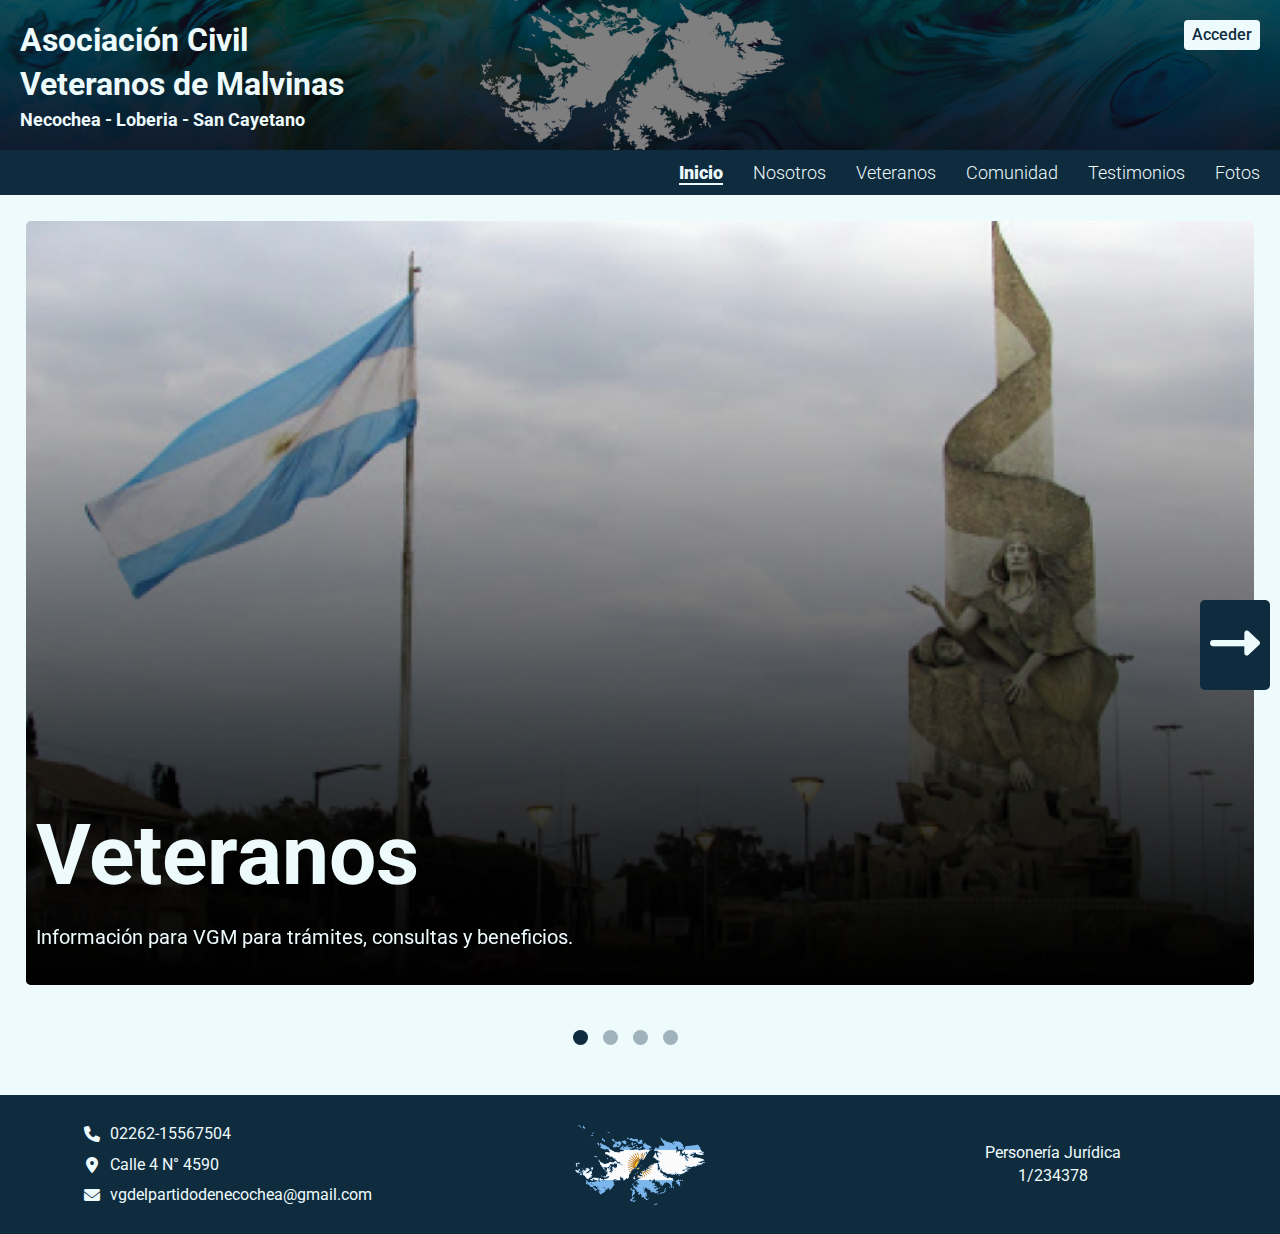
==== commit 20fe173e: "cambios en tamaños de letras, espacios de textos y otros detalles" ====
--- a/index.html
+++ b/index.html
@@ -22,7 +22,10 @@
         </div>
 
         <button id="btn-acceder">Acceder</button>
-        <button id="btn-salir">Cerrar sesión</button>
+        <button id="btn-salir">
+            <i class="fa-solid fa-right-from-bracket"></i>
+            Salir
+        </button>
 
         <button id="menu-hamburguesa">
             <i class="fa-solid fa-bars"></i>
@@ -57,14 +60,6 @@
         </ul>
     </nav>
 
-    <div class="banner">
-        <a href="pages/fotos.html">
-            <div class="marquee">
-                <span>¡Sumate a nuestro museo fotográfico virtual! <img src="icons/click.png" alt=""></span>
-            </div>
-        </a>
-    </div>
-
     <main class="main-inicio">
         <section class="section-inicio">
             <a class="container" href="pages/veteranos.html">
@@ -72,8 +67,25 @@
                     alt="">
                 <h2>Veteranos</h2>
                 <p>
-                    Si sos Veterano de Guerra o familiar de VGM encontrá toda la información disponible para realizar
-                    trámites, consultas o solicitar beneficios.
+                    Información para VGM para
+                    trámites, consultas y beneficios.
+                </p>
+            </a>
+            <button class="car-btn next" aria-label="Ir a la sección siguiente">
+                <i class="fa-solid fa-right-long"></i>
+            </button>
+        </section>
+
+        <section class="section-inicio">
+            <button class="car-btn prev" aria-label="Ir a la sección anterior">
+                <i class="fa-solid fa-left-long"></i>
+            </button>
+            <a class="container" href="pages/fotos.html">
+                <img src="./img/conflicto/antiaérea 4.avif"
+                    alt="">
+                <h2>Fotos</h2>
+                <p>
+                    Conocé nuestro museo fotográfico virtual.
                 </p>
             </a>
             <button class="car-btn next" aria-label="Ir a la sección siguiente">
--- a/main.css
+++ b/main.css
@@ -62,7 +62,7 @@
     flex-direction: column;
     max-width: 1920px;
     margin: auto;
-    line-height: 1.25;
+    line-height: 1.4;
 }
 
 header {
@@ -191,30 +191,6 @@
     position: relative;
 }
 
-/**  Banner **/
-.banner {
-    width: 100%;
-    overflow: hidden;
-    background-color: #ffffff;
-    padding: 10px;
-    box-shadow: 0 4px 8px rgba(0, 0, 0, 0.1);
-    cursor: pointer;
-}
-
-.marquee {
-    width: 100%;
-    overflow: hidden;
-    white-space: nowrap;
-    box-sizing: border-box;
-    text-align: center;
-}
-
-.marquee span {
-    color: #0e2c3e;
-    font-size: 24px;
-    font-weight: bold;
-}
-
 .section-inicio {
     padding: 2%;
     width: 100%;
@@ -224,10 +200,6 @@
     flex: 0 0 100%;
 }
 
-section-inicio:nth-child(even) {
-    background-color: #051e41;
-}
-
 .car-btn {
     position: absolute;
     top: 50%;
@@ -250,11 +222,6 @@
     right: 10px; /* Botón siguiente a la derecha */
 }
 
-/* Oculta el botón "prev" en la primera sección y "next" en la última */
-.section-inicio:first-child .prev,
-.section-inicio:last-child .next {
-    display: none;
-}
 a.container {
     position: relative;
     display: block;
@@ -286,7 +253,7 @@
 
 .section-inicio h2 {
     /* text-decoration: underline; */
-    font-size: 70px;
+    font-size: 84px;
     position: absolute;
     z-index: 10;
     bottom: 70px;
@@ -310,7 +277,7 @@
     bottom: 2px;
     height: 60px;
     left: 10px;
-    font-size: large;
+    font-size: 20px;
 }
 
 .carousel-indicators {
@@ -477,12 +444,13 @@
 }
 
 .selectors {
-    width: 150px;
+    width: 200px;
+    font-size: 20px;
     margin-block: 20px;
     display: flex;
     flex-direction: column;
-    gap: 20px;
-    margin-right: 10px;
+    gap: 24px;
+    /* margin-right: 10px; */
     position: relative;
 }
 
@@ -533,24 +501,62 @@
     flex-direction: column;
     margin-block: 20px;
     padding-inline: 10px;
-    gap: 32px;
+    gap: 46px;
+    font-size: 18px;
 }
 
 .section-secundaria h2 {
     margin-bottom: 10px;
-    margin-top: 30px;
     text-decoration: underline;
+    font-size: xx-large;
 }
 
 .article-secundaria {
-    margin-bottom: 16px;
-}
-
-.text-secundaria p {
+    margin-bottom: 24px;
+}
+
+.article-secundaria h3{
+    font-size: x-large;
+    margin-bottom: 10px;
+    margin-top: 10px;
+}
+
+.article-secundaria img{
+    width: 600px;
+    height: 360px;
+}
+
+.article-secundaria p {
     margin-bottom: 5px;
 }
 
 /* Pagina Fotos */
+.banner {
+    width: 100%;
+    overflow: hidden;
+    background-color: #ffffff;
+    padding: 10px;
+    box-shadow: 0 4px 8px rgba(0, 0, 0, 0.1);
+    cursor: pointer;
+}
+
+.marquee {
+    width: 100%;
+    overflow: hidden;
+    white-space: nowrap;
+    box-sizing: border-box;
+    text-align: center;
+}
+
+.marquee span {
+    color: #0e2c3e;
+    font-size: 24px;
+    font-weight: bold;
+}
+
+.album {
+    margin-bottom: 24px;
+}
 
 .fotos-album {
     display: flex;
@@ -588,6 +594,16 @@
     max-height: 90vh;
 }
 
+.next-image {
+    right: -50px;
+    font-size: 35px;
+}
+
+.prev-image {
+    left: -50px;
+    font-size: 35px;
+}
+
 .close-expand{
     font-weight: 900;
     position: absolute;
@@ -703,18 +719,22 @@
     display: none;
 }
 
+.info-link {
+    font-weight: bold;
+    font-size: 24px;
+}
+
+.info-link:hover {
+    text-decoration: underline;
+}
+
 .button-link {
-    display: inline-block;
-    margin-top: 20px;
-    margin-left: 20px;
-    padding-inline: 18px;
-    background-color: var(--bg-dark);
-    color: var(--text-light-color);
-    border: none;
-    border-radius: 4px;
-    cursor: pointer;
+    padding-block: 2px;
+    padding-inline: 8px;
+    background-color: var(--bg-dark);
+    color: var(--text-light-color);
+    border-radius: 4px;
     text-align: center;
-    width: 60px;
 }
 
 .button-wrapper {
@@ -726,23 +746,12 @@
 .btn-div {
     display: flex;
     justify-content: flex-end
-}
-
-.text-secundaria h3{
-    font-size: 22px;
-    margin-bottom: 10px;
-    margin-top: 10px;
-}
-
-.text-secundaria img{
-    width: 300px;
-    height: 200px;
 }
 
 /* Inicio responsive */
 @media (width < 600px) {
     #menu-hamburguesa {
-        display: block;
+        display: flex;
         width: 46px;
         height: 46px;
         position: absolute;
@@ -754,6 +763,8 @@
         background-color: var(--bg-light);
         border: 0;
         border-radius: 4px;
+        align-items: center;
+        justify-content: center;
     }
 
     @keyframes show {
@@ -818,8 +829,8 @@
     }
 
     .carousel-indicators {
-        right: 45%;
-        bottom: 35px;
+        right: 39%;
+        bottom: 10%;
     }
 
     .marquee span {
